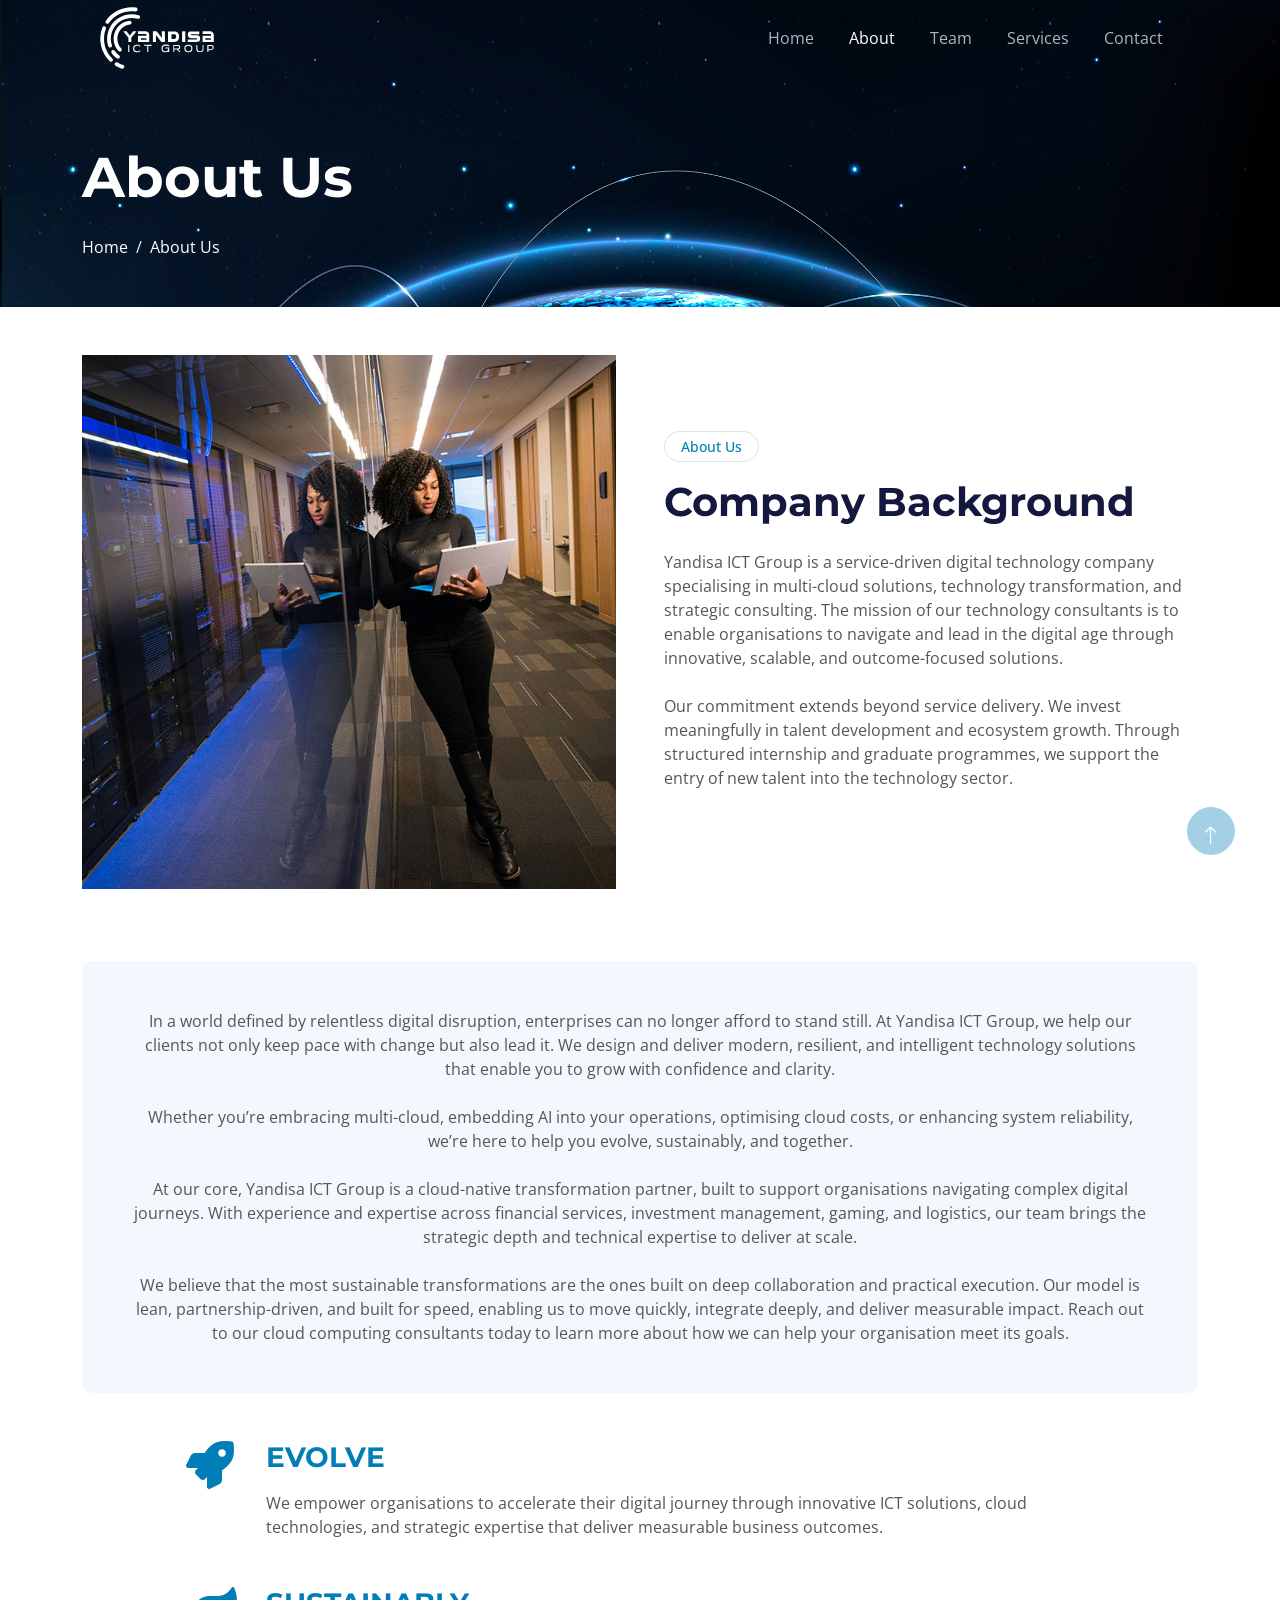
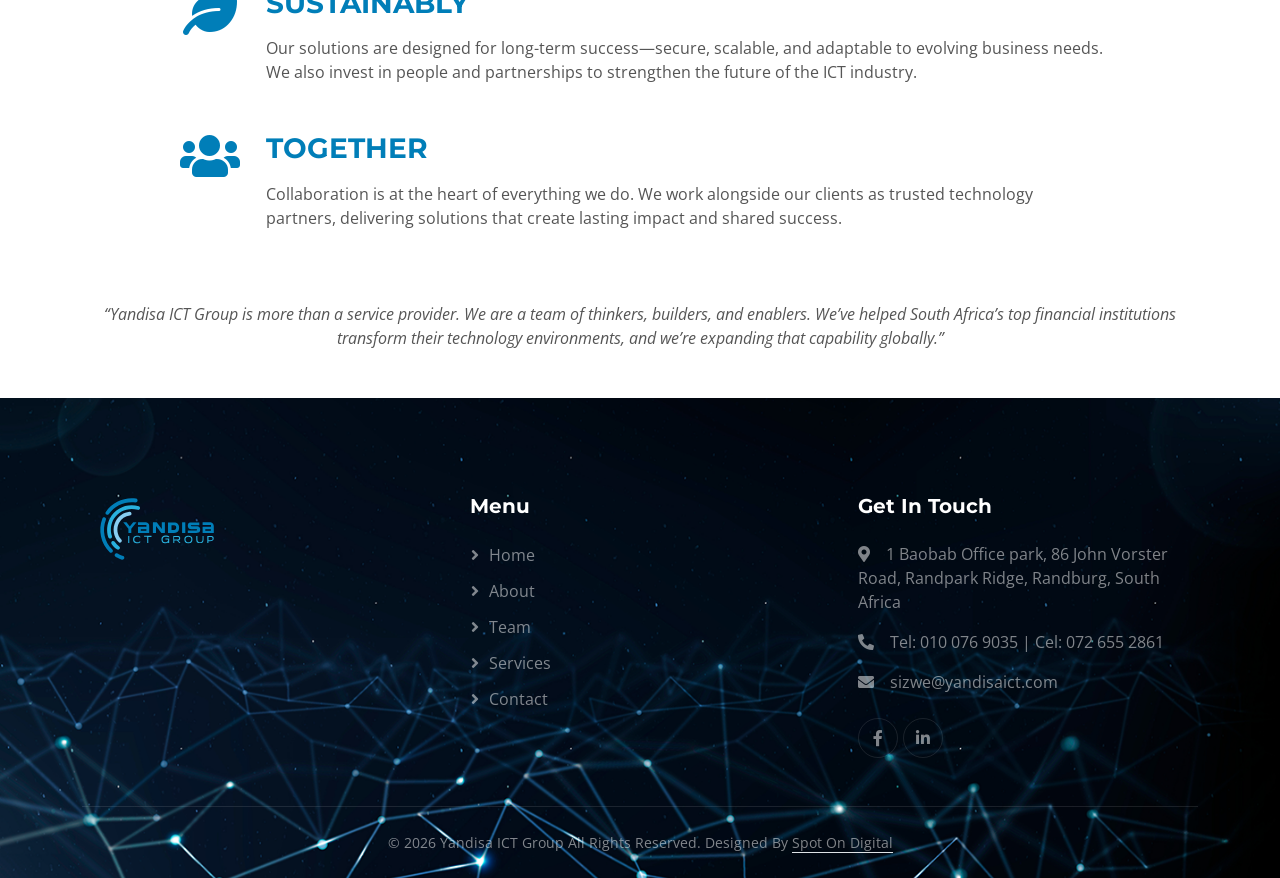
==== about.html @ d13dbe25 "Add files via upload" ====
<!DOCTYPE html>
<html lang="en">

<head>
    <meta charset="utf-8">
    <title>About</title>
    <meta content="width=device-width, initial-scale=1.0" name="viewport">
    <meta content="" name="keywords">
    <meta content="" name="description">

    <!-- Favicon -->
    <link href="img/favicon.png" rel="icon">

    <!-- Google Web Fonts -->
    <link rel="preconnect" href="https://fonts.googleapis.com">
    <link rel="preconnect" href="https://fonts.gstatic.com" crossorigin>
    <link href="https://fonts.googleapis.com/css2?family=Open+Sans:wght@400;600&family=Ubuntu:wght@500;700&display=swap"
        rel="stylesheet">
    <link rel="preconnect" href="https://fonts.googleapis.com">
    <link rel="preconnect" href="https://fonts.gstatic.com" crossorigin>
    <link href="https://fonts.googleapis.com/css2?family=Montserrat:wght@300;400;500;600;700;800;900&display=swap" rel="stylesheet">

    <!-- Icon Font Stylesheet -->
    <link href="https://cdnjs.cloudflare.com/ajax/libs/font-awesome/5.10.0/css/all.min.css" rel="stylesheet">
    <link href="https://cdn.jsdelivr.net/npm/bootstrap-icons@1.4.1/font/bootstrap-icons.css" rel="stylesheet">

    <!-- Libraries Stylesheet -->
    <link href="lib/animate/animate.min.css" rel="stylesheet">
    <link href="lib/owlcarousel/assets/owl.carousel.min.css" rel="stylesheet">

    <!-- Customized Bootstrap Stylesheet -->
    <link href="css/bootstrap.min.css" rel="stylesheet">

    <!-- Template Stylesheet -->
    <link href="css/style.css" rel="stylesheet">
</head>

<body>
    <!-- Spinner Start -->
    <div id="spinner"
        class="show bg-white position-fixed translate-middle w-100 vh-100 top-50 start-50 d-flex align-items-center justify-content-center">
        <div class="spinner-grow text-primary" style="width: 3rem; height: 3rem;" role="status">
            <span class="sr-only">Loading...</span>
        </div>
    </div>
    <!-- Spinner End -->


    <!-- Navbar Start -->
    <div class="container-fluid sticky-top">
        <div class="container">
            <nav class="navbar navbar-expand-lg navbar-dark p-0">
                <a href="index.html" class="navbar-brand">
                    <img src="img/yandisa-white.svg" alt="Yandisa Logo" class="navbar-logo">
                </a>
                <button type="button" class="navbar-toggler ms-auto me-0" data-bs-toggle="collapse"
                    data-bs-target="#navbarCollapse">
                    <span class="navbar-toggler-icon"></span>
                </button>
                <div class="collapse navbar-collapse" id="navbarCollapse">
                    <div class="navbar-nav ms-auto">
                        <a href="index.html" class="nav-item nav-link">Home</a>
                        <a href="about.html" class="nav-item nav-link active">About</a>
                        <a href="team.html" class="nav-item nav-link">Team</a>
                        <a href="service.html" class="nav-item nav-link">Services</a>
                        <a href="contact.html" class="nav-item nav-link">Contact</a>
                    </div>
                    
                </div>
            </nav>
        </div>
    </div>
    <!-- Navbar End -->


    <!-- Hero Start -->
    <div class="container-fluid pt-5 hero-header about-hero">
        <div class="container pt-5">
            <div class="row g-5 pt-5">
                <div class="col-lg-6 align-self-center text-center text-lg-start mb-lg-5">
                    <h1 class="display-4 text-white mb-4 animated slideInRight">About Us</h1>
                    <nav aria-label="breadcrumb">
                        <ol class="breadcrumb justify-content-center justify-content-lg-start mb-0">
                            <li class="breadcrumb-item"><a class="text-white" href="#">Home</a></li>
                            <li class="breadcrumb-item text-white active" aria-current="page">About Us</li>
                        </ol>
                    </nav>
                </div>
            </div>
        </div>
    </div>
    <!-- Hero End -->


    <!-- Full Screen Search Start -->
    <div class="modal fade" id="searchModal" tabindex="-1">
        <div class="modal-dialog modal-fullscreen">
            <div class="modal-content" style="background: rgba(20, 24, 62, 0.7);">
                <div class="modal-header border-0">
                    <button type="button" class="btn btn-square bg-white btn-close" data-bs-dismiss="modal"
                        aria-label="Close"></button>
                </div>
                <div class="modal-body d-flex align-items-center justify-content-center">
                    <div class="input-group" style="max-width: 600px;">
                        <input type="text" class="form-control bg-transparent border-light p-3"
                            placeholder="Type search keyword">
                        <button class="btn btn-light px-4"><i class="bi bi-search"></i></button>
                    </div>
                </div>
            </div>
        </div>
    </div>
    <!-- Full Screen Search End -->


    <!-- About Start -->
<div class="container-fluid py-5">
    <div class="container">

        <!-- Company Background -->
        <div class="row g-5 align-items-center">
            
            <div class="col-lg-6 wow fadeIn" data-wow-delay="0.1s">
                <div class="about-img">
                    <img class="img-fluid" src="img/about-img.jpg" alt="Yandisa ICT Group">
                </div>
            </div>

            <div class="col-lg-6 wow fadeIn" data-wow-delay="0.5s">
                <div class="btn btn-sm border rounded-pill text-primary px-3 mb-3">
                    About Us
                </div>

                <h1 class="mb-4">Company Background</h1>

                <p class="mb-4">
                    Yandisa ICT Group is a service-driven digital technology company
                    specialising in multi-cloud solutions, technology transformation,
                    and strategic consulting. The mission of our technology consultants
                    is to enable organisations to navigate and lead in the digital age
                    through innovative, scalable, and outcome-focused solutions.
                </p>

                <p class="mb-4">
                    Our commitment extends beyond service delivery. We invest meaningfully
                    in talent development and ecosystem growth. Through structured internship
                    and graduate programmes, we support the entry of new talent into the
                    technology sector.
                </p>
            </div>

        </div>


    
        <div class="row g-4 mt-5 justify-content-center">

    <div class="col-lg-12 wow fadeInUp" data-wow-delay="0.1s">
        <div class="bg-light rounded p-5 h-100 text-center">

            <p class="mb-4">
                In a world defined by relentless digital disruption, enterprises can no longer afford to stand still.
                At Yandisa ICT Group, we help our clients not only keep pace with change but also lead it.
                We design and deliver modern, resilient, and intelligent technology solutions that enable you
                to grow with confidence and clarity.
            </p>

            <p class="mb-4">
                Whether you’re embracing multi-cloud, embedding AI into your operations, optimising cloud
                costs, or enhancing system reliability, we’re here to help you evolve, sustainably, and together.
            </p>

            <p class="mb-4">
                At our core, Yandisa ICT Group is a cloud-native transformation partner, built to support
                organisations navigating complex digital journeys. With experience and expertise across
                financial services, investment management, gaming, and logistics, our team brings the strategic
                depth and technical expertise to deliver at scale.
            </p>

            <p class="mb-0">
                We believe that the most sustainable transformations are the ones built on deep collaboration
                and practical execution. Our model is lean, partnership-driven, and built for speed, enabling us
                to move quickly, integrate deeply, and deliver measurable impact. Reach out to our cloud
                computing consultants today to learn more about how we can help your organisation meet its goals.
            </p>

        </div>
    </div>

</div>
        
        <!-- Values Start -->
<div class="row justify-content-center mt-5">
    <div class="col-lg-10">

        <!-- Evolve -->
        <div class="d-flex align-items-start mb-5 wow fadeInUp" data-wow-delay="0.1s">
            <div class="value-icon me-4">
                <i class="fas fa-rocket"></i>
            </div>
            <div>
                <h3 class="text-primary mb-3">EVOLVE</h3>
                <p class="mb-0">
                    We empower organisations to accelerate their digital journey through
                    innovative ICT solutions, cloud technologies, and strategic expertise
                    that deliver measurable business outcomes.
                </p>
            </div>
        </div>

        <!-- Sustainably -->
        <div class="d-flex align-items-start mb-5 wow fadeInUp" data-wow-delay="0.3s">
            <div class="value-icon me-4">
                <i class="fas fa-leaf"></i>
            </div>
            <div>
                <h3 class="text-primary mb-3">SUSTAINABLY</h3>
                <p class="mb-0">
                    Our solutions are designed for long-term success—secure, scalable,
                    and adaptable to evolving business needs. We also invest in people
                    and partnerships to strengthen the future of the ICT industry.
                </p>
            </div>
        </div>

        <!-- Together -->
        <div class="d-flex align-items-start wow fadeInUp" data-wow-delay="0.5s">
            <div class="value-icon me-4">
                <i class="fas fa-users"></i>
            </div>
            <div>
                <h3 class="text-primary mb-3">TOGETHER</h3>
                <p class="mb-0">
                    Collaboration is at the heart of everything we do. We work alongside
                    our clients as trusted technology partners, delivering solutions that
                    create lasting impact and shared success.
                </p>
            </div>
        </div>

    </div>
</div>
<!-- Values End -->
      

      <!-- Closing Statement -->
<div class="mt-5 pt-4 text-center wow fadeInUp" data-wow-delay="0.7s">
    <p class="fst-italic mb-0">
        “Yandisa ICT Group is more than a service provider. We are a team of thinkers, 
        builders, and enablers. We’ve helped South Africa’s top financial institutions 
        transform their technology environments, and we’re expanding that capability globally.”
    </p>
</div>
        
    </div>
</div>
<!-- About End -->
    
    


   

   
 <!-- Footer Start -->
    <div class="container-fluid bg-dark text-white-50 footer pt-5">
        <div class="container py-5">
            <div class="row g-5">
                <div class="col-md-6 col-lg-4 wow fadeIn" data-wow-delay="0.1s">
                    <a href="index.html" class="navbar-brand">
                    <img src="img/yandisa.svg" alt="Yandisa Logo" class="navbar-logo">
                </a>
                    
                </div>
                
                <div class="col-md-6 col-lg-4 wow fadeIn" data-wow-delay="0.3s">
                    <h5 class="text-white mb-4">Menu</h5>
                    <a class="btn btn-link" href="index.html">Home</a>
                    <a class="btn btn-link" href="about.html">About</a>
                    <a class="btn btn-link" href="team.html">Team</a>
                    <a class="btn btn-link" href="service.html">Services</a>
                    <a class="btn btn-link" href="contact.html">Contact</a>
                </div>
                
                <div class="col-md-6 col-lg-4 wow fadeIn" data-wow-delay="0.5s">
                    <h5 class="text-white mb-4">Get In Touch</h5>
                    <p><i class="fa fa-map-marker-alt me-3"></i>1 Baobab Office park, 86 John Vorster Road,
                    Randpark Ridge, Randburg, South Africa</p>
                    <p><i class="fa fa-phone-alt me-3"></i>Tel: 010 076 9035 | Cel: 072 655 2861 </p>
                    <p><i class="fa fa-envelope me-3"></i>sizwe@yandisaict.com</p>
                    <div class="d-flex pt-2">
                     
                        <a class="btn btn-outline-light btn-social" href=""><i class="fab fa-facebook-f"></i></a>
                        <a class="btn btn-outline-light btn-social" href=""><i class="fab fa-linkedin-in"></i></a>
                    </div>
                </div>
                
            </div>
        </div>
        
        <div class="container wow fadeIn" data-wow-delay="0.1s">
    <div class="copyright">
        <div class="row">
            <div class="col-md-12 text-center mb-3 mb-md-0">
                &copy; <span id="currentYear"></span>
                Yandisa ICT Group All Rights Reserved.

                Designed By
                <a class="border-bottom" href="https://spotondigital.co.za">
                    Spot On Digital
                </a>
            </div>
        </div>
    </div>
</div>

<script>
    document.getElementById("currentYear").textContent = new Date().getFullYear();
</script>
        
    </div>
    <!-- Footer End -->

    <!-- Back to Top -->
    <a href="#" class="btn btn-lg btn-primary btn-lg-square back-to-top pt-2"><i class="bi bi-arrow-up"></i></a>


    <!-- JavaScript Libraries -->
    <script src="https://ajax.googleapis.com/ajax/libs/jquery/3.6.1/jquery.min.js"></script>
    <script src="https://cdn.jsdelivr.net/npm/bootstrap@5.0.0/dist/js/bootstrap.bundle.min.js"></script>
    <script src="lib/wow/wow.min.js"></script>
    <script src="lib/easing/easing.min.js"></script>
    <script src="lib/waypoints/waypoints.min.js"></script>
    <script src="lib/counterup/counterup.min.js"></script>
    <script src="lib/owlcarousel/owl.carousel.min.js"></script>

    <!-- Template Javascript -->
    <script src="js/main.js"></script>
</body>

</html>
---- css/style.css ----
/********** Template CSS **********/
:root {
    --primary: #007EB8;
    --secondary: #29B1DE;
    --light: #F4F7FE;
    --dark: #14183E;
}


/*** Spinner ***/
#spinner {
    opacity: 0;
    visibility: hidden;
    transition: opacity .5s ease-out, visibility 0s linear .5s;
    z-index: 99999;
}

#spinner.show {
    transition: opacity .5s ease-out, visibility 0s linear 0s;
    visibility: visible;
    opacity: 1;
}

.back-to-top {
    position: fixed;
    display: none;
    right: 45px;
    bottom: 45px;
    z-index: 99;
}


/*** Heading ***/
h1, h2, h3, h4, h5, h6 {
    font-family: 'Montserrat', sans-serif;
}


/*** Button ***/
.btn {
    font-weight: 500;
    transition: .5s;
}

.btn-square {
    width: 38px;
    height: 38px;
}

.btn-sm-square {
    width: 32px;
    height: 32px;
}

.btn-lg-square {
    width: 48px;
    height: 48px;
}

.btn-square,
.btn-sm-square,
.btn-lg-square {
    padding: 0;
    display: flex;
    align-items: center;
    justify-content: center;
    font-weight: normal;
    border-radius: 50px;
}

.btn-primary {
    color: #fff;
    background-color: #007EB8;
    border-color: #007EB8;
}


.navbar-logo {
    height: 70px;
    width: auto;
    display: block;
}

/*** Navbar ***/
.sticky-top {
    top: -150px;
    transition: .5s;
}

.navbar {
    padding: 11px 50 !important;
    height: 75px;
}

.navbar .navbar-nav .nav-link {
    margin-right: 35px;
    padding: 0;
    color: rgba(255, 255, 255, .7);
    outline: none;
}

.navbar .navbar-nav .nav-link:hover,
.navbar .navbar-nav .nav-link.active {
    color: rgba(255, 255, 255, 1);
}

.navbar .dropdown-toggle::after {
    border: none;
    content: "\f107";
    font-family: "Font Awesome 5 Free";
    font-weight: 900;
    vertical-align: middle;
    margin-left: 8px;
}

@media (max-width: 991.98px) {
    .navbar .navbar-nav {
        padding: 0 15px;
        background: var(--primary);
    }

    .navbar .navbar-nav .nav-link  {
        margin-right: 0;
        padding: 10px 0;
    }
}

@media (min-width: 992px) {
    .navbar .nav-item .dropdown-menu {
        display: block;
        border: none;
        margin-top: 0;
        top: 150%;
        opacity: 0;
        visibility: hidden;
        transition: .5s;
    }

    .navbar .nav-item:hover .dropdown-menu {
        top: 100%;
        visibility: visible;
        transition: .5s;
        opacity: 1;
    }
}


/*** Hero Header ***/
.hero-header {
    margin-top: -75px;
    background: url(../img/bg-hero.png) center center no-repeat;
    background-size: cover;
}

.hero-header .breadcrumb-item+.breadcrumb-item::before {
    color: var(--light);
}

.hero-image {
    animation-delay: 1s;
    animation-duration: 1.5s;
    animation-fill-mode: both;
}


/*** Main Hero Header ***/
.hero-header {
    margin-top: -75px;
    background-position: center center;
    background-repeat: no-repeat;
    background-size: cover;
}

/*** Homepage ***/
.home-hero {
    background-image: url(../img/bg-hero.png);
}

/*** About Page ***/
.about-hero {
    background-image: url(../img/bg4.jpg);
}

/*** Team Page ***/
.team-hero {
    background-image: url(../img/bg3.jpg);
}

/*** Services Page ***/
.services-hero {
    background-image: url(../img/bg5.jpg);
}

/*** Contact Page ***/
.contact-hero {
    background-image: url(../img/bg6.jpg);
}

/*** Breadcrumb ***/
.hero-header .breadcrumb-item + .breadcrumb-item::before {
    color: var(--light);
}

/*** Hero Image Animation ***/
.hero-image {
    animation-delay: 1s;
    animation-duration: 1.5s;
    animation-fill-mode: both;
}


/*** Section Title ***/
.section-title::before {
    position: absolute;
    content: "";
    width: 45px;
    height: 4px;
    bottom: 0;
    left: 0;
    background: var(--dark);
}

.section-title::after {
    position: absolute;
    content: "";
    width: 4px;
    height: 4px;
    bottom: 0;
    left: 50px;
    background: var(--dark);
}

.section-title.text-center::before {
    left: 50%;
    margin-left: -25px;
}

.section-title.text-center::after {
    left: 50%;
    margin-left: 25px;
}

.section-title h6::before,
.section-title h6::after {
    position: absolute;
    content: "";
    width: 10px;
    height: 10px;
    top: 2px;
    left: 0;
    background: rgba(33, 66, 177, .5);
}

.section-title h6::after {
    top: 5px;
    left: 3px;
}


/*** About ***/
.about-img {
    position: relative;
    overflow: hidden;
}

.about-img::after {
    position: absolute;
    content: "";
    width: 100%;
    height: 100%;
    top: 0;
    left: 0;
    background-size: contain;
}

.value-icon {
    width: 65px;
    min-width: 65px;
    text-align: center;
}

.value-icon i {
    font-size: 48px;
    color: var(--primary);
}

.value-icon + div {
    flex: 1;
}

@media (max-width: 576px) {
    .value-icon {
        width: 50px;
        min-width: 50px;
    }

    .value-icon i {
        font-size: 38px;
    }

    .value-icon.me-4 {
        margin-right: 1rem !important;
    }
}


/*** Service ***/
.service-item {
    position: relative;
    padding: 45px 30px;
    background: #FFFFFF;
    transition: .5s;
}

.service-item:hover {
    background: var(--primary);
}

.service-item .service-icon {
    margin: 0 auto 20px auto;
    width: 90px;
    height: 90px;
    color: var(--primary);
    background: var(--light);
    transition: .5s;
}

.service-item:hover .service-icon {
    background: #FFFFFF;
}

.service-item h5,
.service-item p {
    transition: .5s;
}

.service-item:hover h5,
.service-item:hover p {
    color: #FFFFFF;
}

.service-item a.btn {
    position: relative;
    display: flex;
    color: var(--primary);
    transition: .5s;
    z-index: 1;
}

.service-item:hover a.btn {
    color: var(--primary);
}

.service-item a.btn::before {
    position: absolute;
    content: "";
    width: 35px;
    height: 35px;
    top: 0;
    left: 0;
    border-radius: 35px;
    background: var(--light);
    transition: .5s;
    z-index: -1;
}

.service-item:hover a.btn::before {
    width: 100%;
    background: var(--light);
}

.service-image {
    width: 140px;
    height: 140px;
    margin: 0 auto 25px;
    border-radius: 50%;
    overflow: hidden;
}

.service-image img {
    width: 100%;
    height: 100%;
    object-fit: cover;
    border-radius: 50%;
    transition: transform 0.4s ease;
}

.service-item:hover .service-image img {
    transform: scale(1.1);
}


/*** Feature ***/
.feature {
    background: url(../img/bg3.jpg) center center no-repeat;
    background-size: cover;
}


/*** Newsletter ***/
.newsletter {
    background: url(../img/bg2.jpg) center center no-repeat;
    background-size: cover;
}

@media (min-width: 992px) {
    .newsletter .container {
        max-width: 100% !important;
    }

    .newsletter .newsletter-text  {
        padding-right: calc(((100% - 960px) / 2) + .75rem);
    }
}

@media (min-width: 1200px) {
    .newsletter .newsletter-text  {
        padding-right: calc(((100% - 1140px) / 2) + .75rem);
    }
}

@media (min-width: 1400px) {
    .newsletter .newsletter-text  {
        padding-right: calc(((100% - 1320px) / 2) + .75rem);
    }
}


/*** Case Study ***/
.case-item img {
    transition: .5s;
}
  
.case-item:hover img {
    transform: scale(1.2);
}
  
.case-overlay {
    position: absolute;
    padding: 30px;
    width: 100%;
    height: 100%;
    top: 0;
    left: 0;
    display: flex;
    flex-direction: column;
    align-items: flex-start;
    justify-content: flex-end;
    background: linear-gradient(rgba(20, 24, 62, 0), var(--dark));
    z-index: 1;
}

.case-overlay small {
    display: inline-block;
    padding: 3px 15px;
    color: #FFFFFF;
    background: rgba(20, 24, 62, .7);
    border-radius: 25px;
    margin-bottom: 15px;
}

.case-overlay span.btn:hover {
    color: var(--primary);
    background: #FFFFFF;
    border-color: #FFFFFF;
}


/*** FAQs ***/
.accordion .accordion-item {
    border: none;
    margin-bottom: 15px;
}

.accordion .accordion-button {
    background: var(--light);
    border-radius: 2px;
}

.accordion .accordion-button:not(.collapsed) {
    color: #FFFFFF;
    background: var(--primary);
    box-shadow: none;
}

.accordion .accordion-button:not(.collapsed)::after {
    background-image: url("data:image/svg+xml,%3csvg xmlns='http://www.w3.org/2000/svg' viewBox='0 0 16 16' fill='%23fff'%3e%3cpath fill-rule='evenodd' d='M1.646 4.646a.5.5 0 0 1 .708 0L8 10.293l5.646-5.647a.5.5 0 0 1 .708.708l-6 6a.5.5 0 0 1-.708 0l-6-6a.5.5 0 0 1 0-.708z'/%3e%3c/svg%3e");
}

.accordion .accordion-body {
    padding: 15px 0 0 0;
}


/*** Testimonial ***/
.testimonial-carousel {
    position: relative;
}

.testimonial-carousel .owl-nav {
    position: absolute;
    width: 40px;
    height: 100%;
    top: calc(50% - 50px);
    left: -21px;
    display: flex;
    flex-direction: column;
    align-items: center;
}

.testimonial-carousel .owl-nav .owl-prev,
.testimonial-carousel .owl-nav .owl-next {
    margin: 5px 0;
    width: 40px;
    height: 40px;
    display: flex;
    align-items: center;
    justify-content: center;
    color: var(--primary);
    background: #FFFFFF;
    border: 1px solid var(--primary);
    border-radius: 40px;
    font-size: 18px;
    transition: .5s;
}

.testimonial-carousel .owl-nav .owl-prev:hover,
.testimonial-carousel .owl-nav .owl-next:hover {
    background: var(--primary);
    color: #FFFFFF;
}

.testimonial-carousel .owl-dots {
    margin-top: 35px;
    margin-left: 3rem;
}

.testimonial-carousel .owl-dot {
    position: relative;
    display: inline-block;
    margin-right: 10px;
    width: 15px;
    height: 15px;
    background: #FFFFFF;
    border: 1px solid var(--primary);
    border-radius: 15px;
    transition: .5s;
}

.testimonial-carousel .owl-dot.active {
    width: 30px;
    background: var(--primary);
}


/*** Team ***/
.team-item {
    transition: .5s;
    border: 1px solid transparent;
    transition: .5s;
}

.team-item:hover {

    border-color: var(--primary);
}


/*** Footer ***/
.footer {
    background: url(../img/footer.png) center center no-repeat;
    background-size: cover;
    width: 100%;
}

.footer .btn.btn-social {
    margin-right: 5px;
    width: 40px;
    height: 40px;
    display: flex;
    align-items: center;
    justify-content: center;
    color: rgba(255,255,255,.5);
    border: 1px solid rgba(256, 256, 256, .1);
    border-radius: 40px;
    transition: .3s;
}

.footer .btn.btn-social:hover {
    color: var(--primary);
}

.footer .btn.btn-link {
    display: block;
    margin-bottom: 10px;
    padding: 0;
    text-align: left;
    color: rgba(255,255,255,.5);
    font-weight: normal;
    transition: .3s;
}

.footer .btn.btn-link:hover {
    color: #FFFFFF;
}

.footer .btn.btn-link::before {
    position: relative;
    content: "\f105";
    font-family: "Font Awesome 5 Free";
    font-weight: 900;
    margin-right: 10px;
}

.footer .btn.btn-link:hover {
    letter-spacing: 1px;
    box-shadow: none;
}

.footer .copyright {
    padding: 25px 0;
    font-size: 14px;
    border-top: 1px solid rgba(256, 256, 256, .1);
}

.footer .copyright a {
    color: rgba(255,255,255,.5);
}

.footer .copyright a:hover {
    color: #FFFFFF;
}

.footer .footer-menu a {
    margin-right: 15px;
    padding-right: 15px;
    border-right: 1px solid rgba(255, 255, 255, .1);
}

.footer .footer-menu a:last-child {
    margin-right: 0;
    padding-right: 0;
    border-right: none;
}
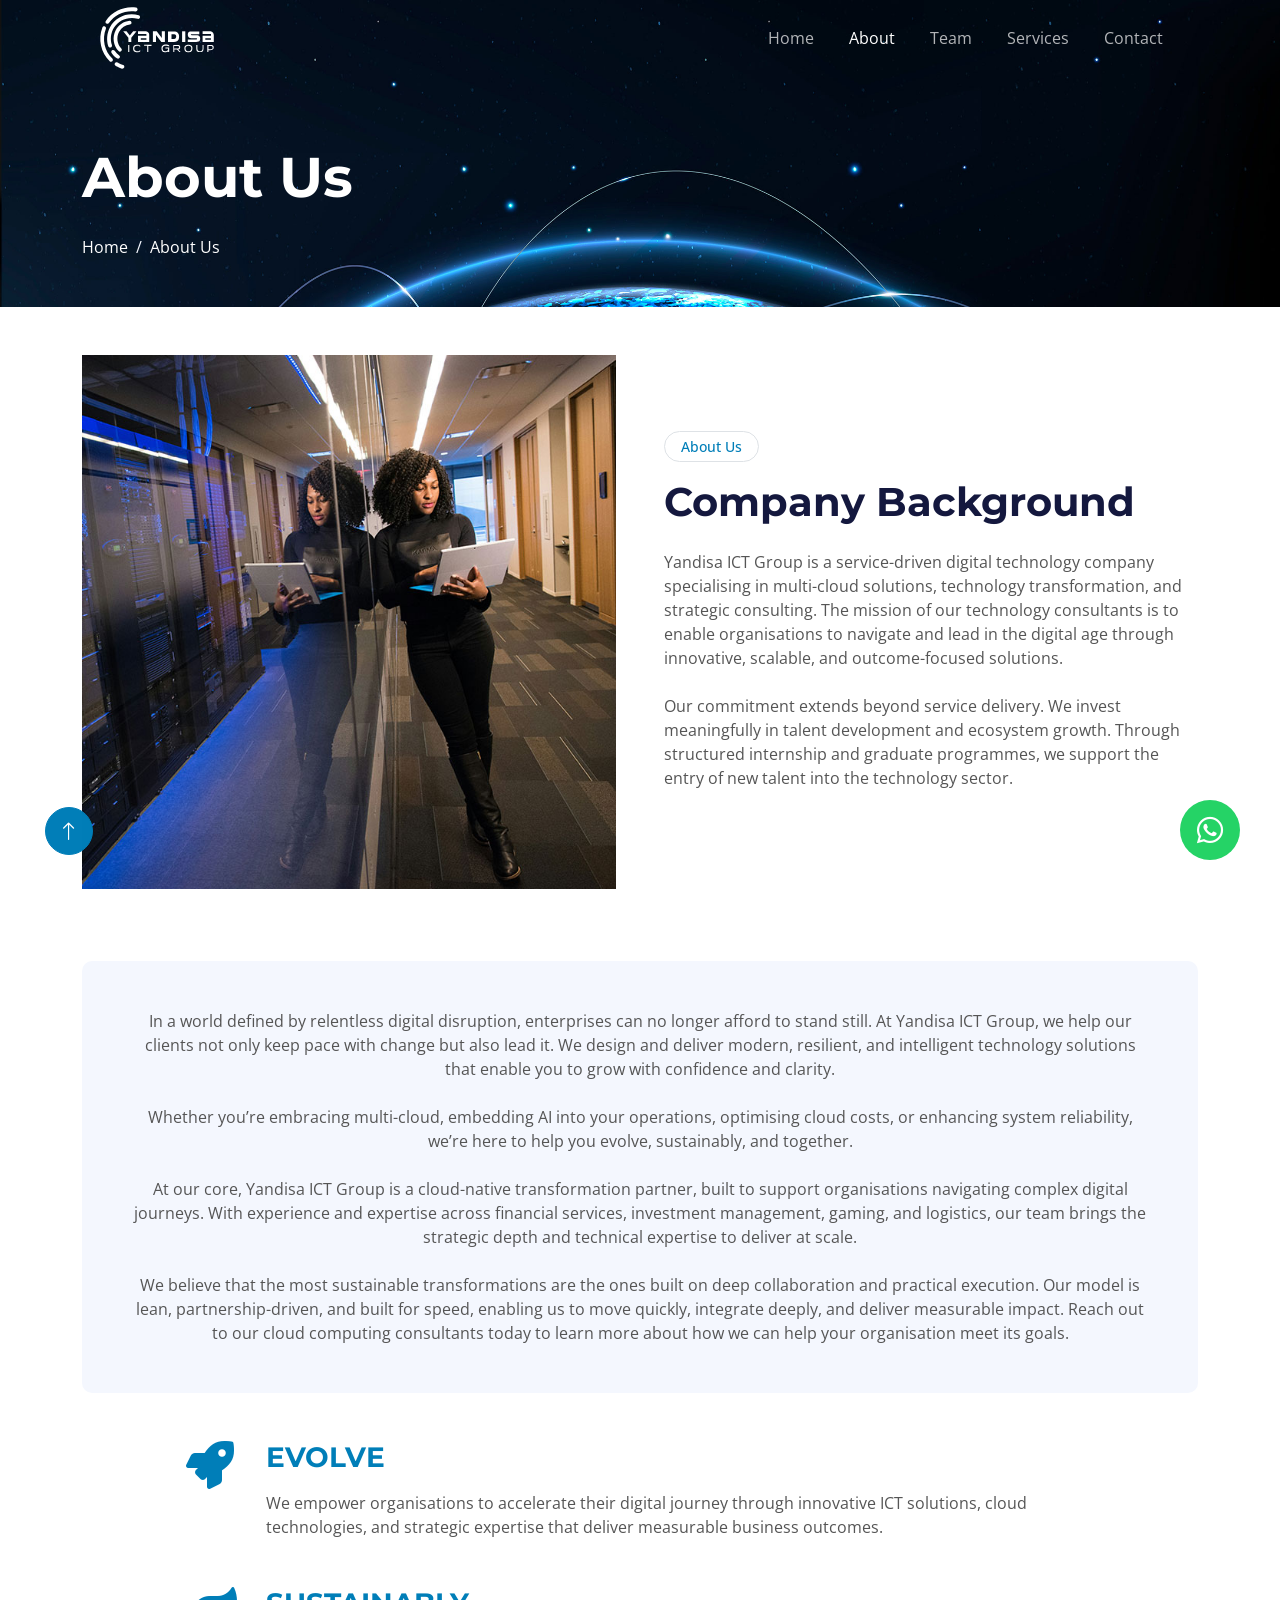
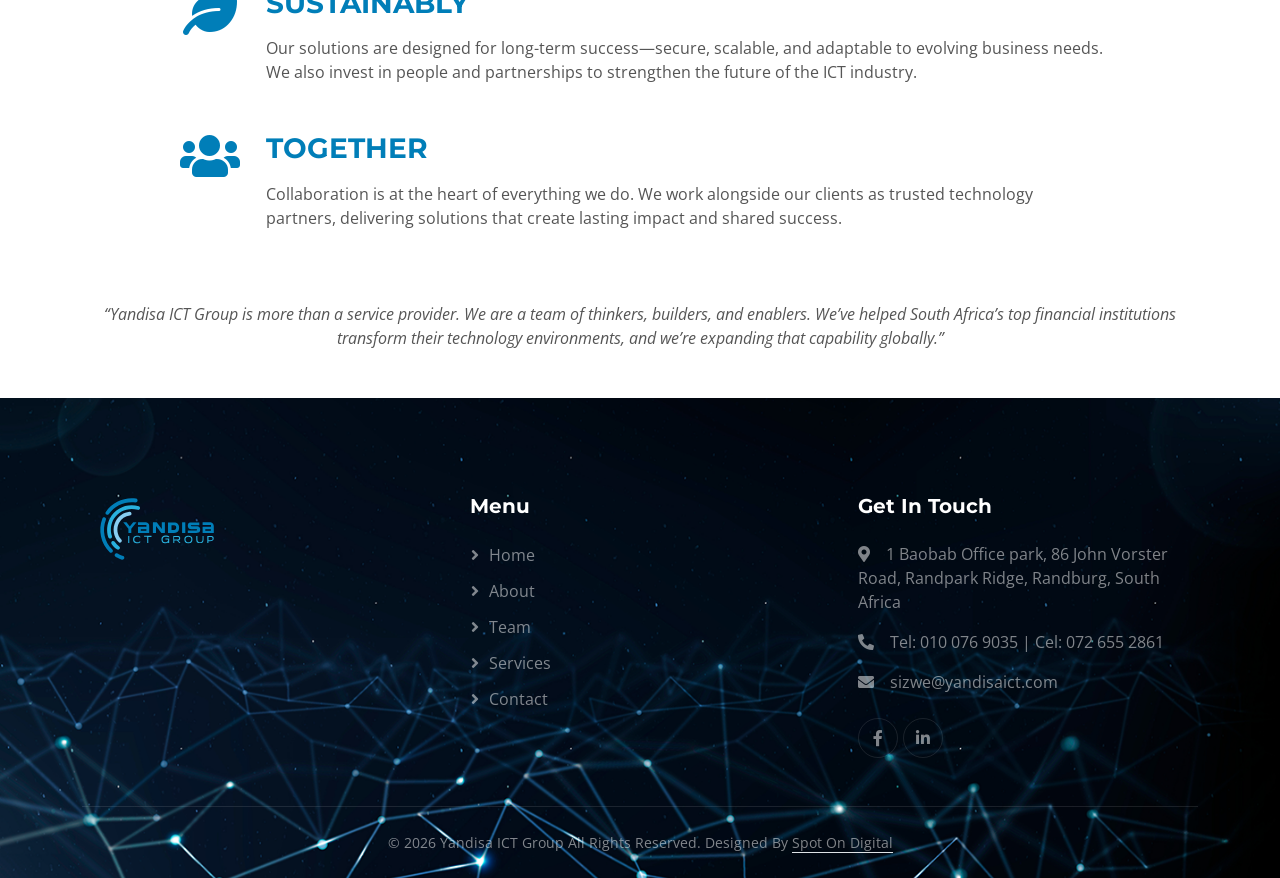
==== commit 7f0d7a91: "Add files via upload" ====
--- a/about.html
+++ b/about.html
@@ -2,11 +2,34 @@
 <html lang="en">
 
 <head>
-    <meta charset="utf-8">
-    <title>About</title>
-    <meta content="width=device-width, initial-scale=1.0" name="viewport">
-    <meta content="" name="keywords">
-    <meta content="" name="description">
+    <!-- Primary SEO -->
+    <title>About Us | Yandisa ICT Group</title>
+
+    <meta name="description" content="Learn about Yandisa ICT Group, a South African digital technology company delivering multi-cloud solutions, technology transformation and strategic ICT consulting.">
+
+    <meta name="keywords" content="About Yandisa ICT Group, ICT company South Africa, technology company Johannesburg, digital transformation, multi-cloud solutions, ICT consulting">
+
+    <meta name="author" content="Yandisa ICT Group">
+    <meta name="robots" content="index, follow">
+
+    <link rel="canonical" href="https://www.yandisaict.com/about.html">
+
+    <!-- Open Graph -->
+    <meta property="og:title" content="About Us | Yandisa ICT Group">
+    <meta property="og:description" content="Discover Yandisa ICT Group and our commitment to innovative, scalable and outcome-focused technology solutions.">
+    <meta property="og:type" content="website">
+    <meta property="og:url" content="https://www.yandisaict.com/about.html">
+    <meta property="og:site_name" content="Yandisa ICT Group">
+    
+    <!-- WhatsApp -->
+    <a href="https://api.whatsapp.com/send?phone=27726552861&text=Hello."
+       class="float"
+       target="_blank"
+       aria-label="Chat with us on WhatsApp">
+
+        <i class="fab fa-whatsapp my-float"></i>
+    </a>
+    <!-- WhatsApp End -->
 
     <!-- Favicon -->
     <link href="img/favicon.png" rel="icon">
--- a/css/style.css
+++ b/css/style.css
@@ -641,4 +641,42 @@
     margin-right: 0;
     padding-right: 0;
     border-right: none;
-}+}
+
+.back-to-top {
+    position: fixed;
+    display: none;
+    left: 45px;
+    right: auto;
+    bottom: 45px;
+    z-index: 99;
+}
+
+/*--------------------------------------------------------------
+# Whatsapp
+--------------------------------------------------------------*/
+
+.float {
+    position: fixed;
+    width: 60px;
+    height: 60px;
+    right: 40px;
+    bottom: 40px;
+    background-color: #25D366;
+    color: #fff;
+    border-radius: 50%;
+    text-align: center;
+    font-size: 30px;
+    z-index: 100;
+    display: flex;
+    align-items: center;
+    justify-content: center;
+}
+
+.float:hover {
+    color: #fff;
+}
+
+.my-float {
+    margin: 0;
+}
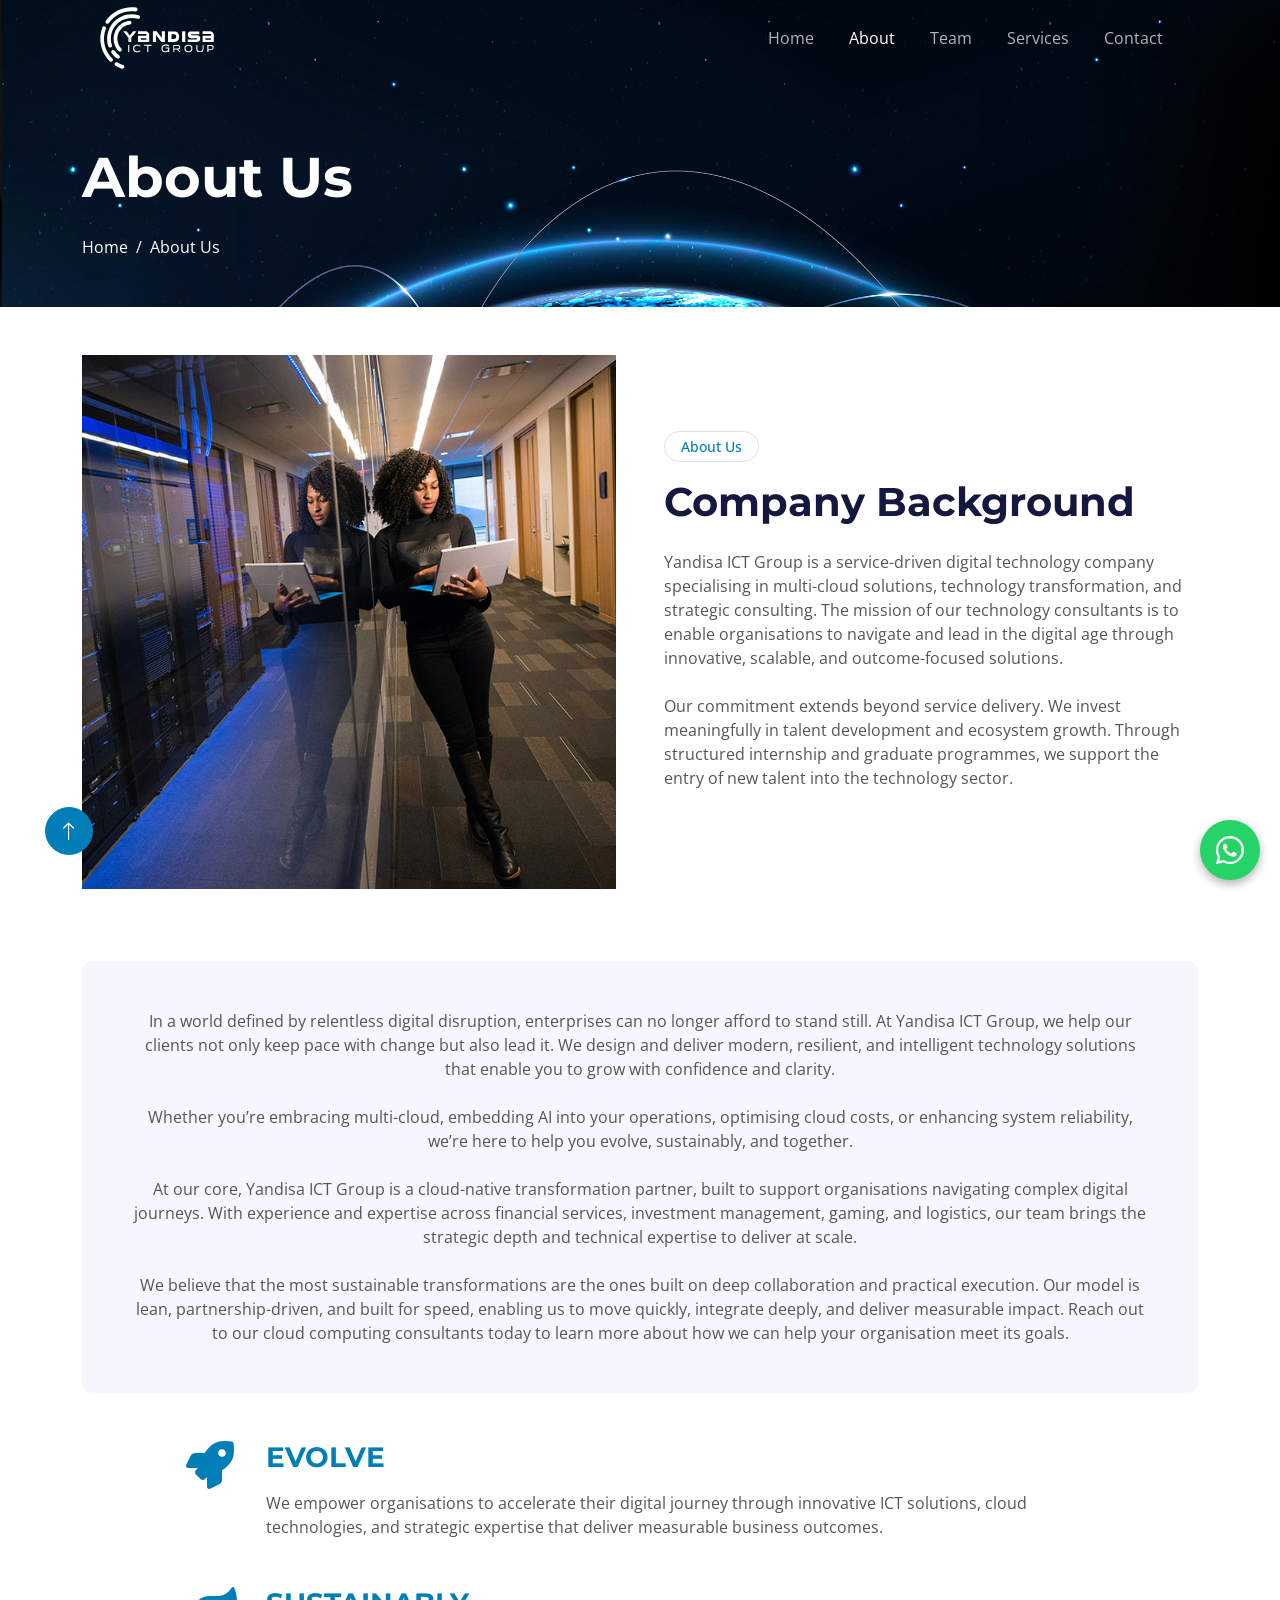
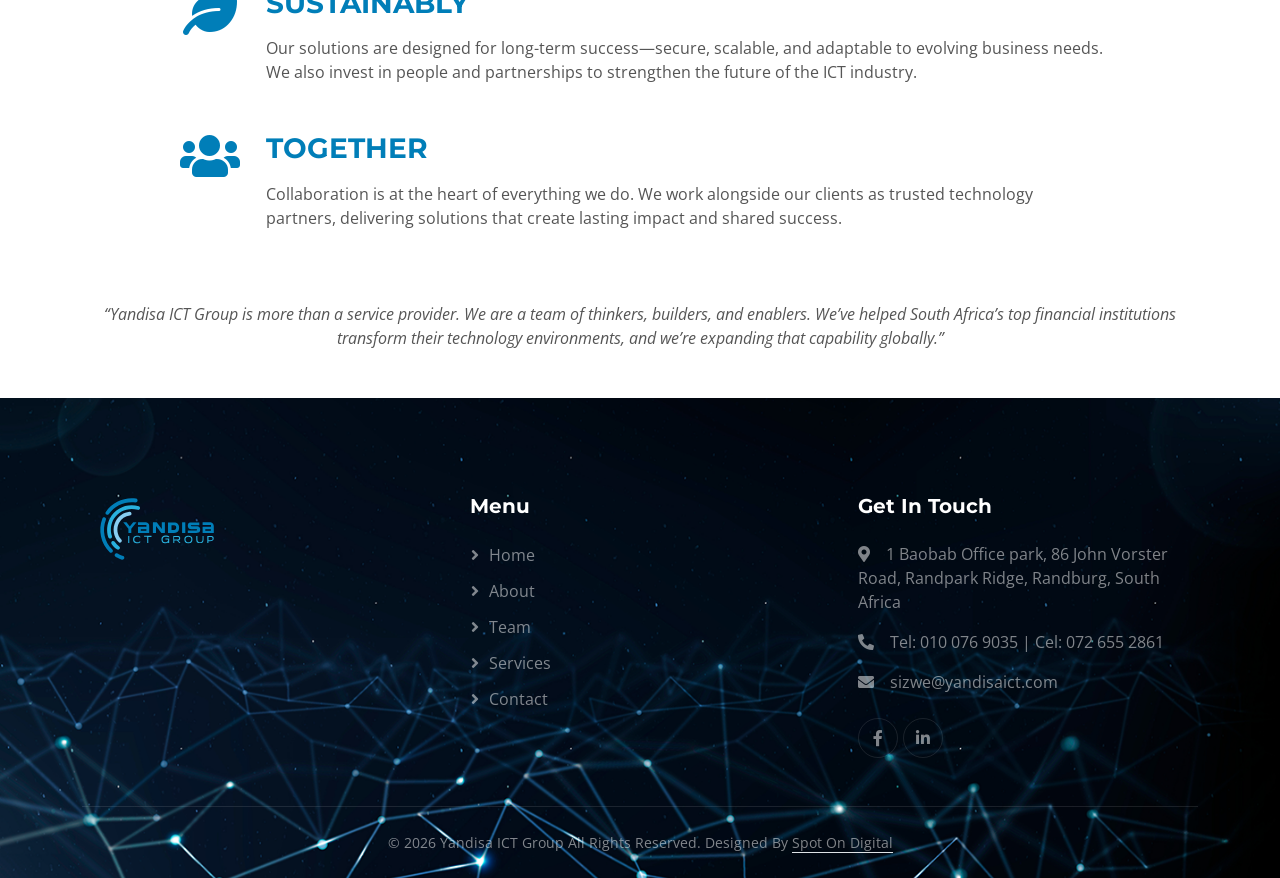
==== commit fd745aa0: "Add files via upload" ====
--- a/about.html
+++ b/about.html
@@ -4,7 +4,7 @@
 <head>
     <!-- Primary SEO -->
     <title>About Us | Yandisa ICT Group</title>
-
+    <meta content="width=device-width, initial-scale=1.0" name="viewport">
     <meta name="description" content="Learn about Yandisa ICT Group, a South African digital technology company delivering multi-cloud solutions, technology transformation and strategic ICT consulting.">
 
     <meta name="keywords" content="About Yandisa ICT Group, ICT company South Africa, technology company Johannesburg, digital transformation, multi-cloud solutions, ICT consulting">
@@ -21,15 +21,7 @@
     <meta property="og:url" content="https://www.yandisaict.com/about.html">
     <meta property="og:site_name" content="Yandisa ICT Group">
     
-    <!-- WhatsApp -->
-    <a href="https://api.whatsapp.com/send?phone=27726552861&text=Hello."
-       class="float"
-       target="_blank"
-       aria-label="Chat with us on WhatsApp">
-
-        <i class="fab fa-whatsapp my-float"></i>
-    </a>
-    <!-- WhatsApp End -->
+   
 
     <!-- Favicon -->
     <link href="img/favicon.png" rel="icon">
@@ -344,8 +336,20 @@
     </div>
     <!-- Footer End -->
 
-    <!-- Back to Top -->
-    <a href="#" class="btn btn-lg btn-primary btn-lg-square back-to-top pt-2"><i class="bi bi-arrow-up"></i></a>
+        <!-- Back to Top -->
+<a href="#" class="btn btn-lg btn-primary btn-lg-square back-to-top pt-2">
+    <i class="bi bi-arrow-up"></i>
+</a>
+    
+ 
+
+<!-- WhatsApp -->
+<a href="https://wa.me/27726552861"
+   class="float"
+   target="_blank"
+   aria-label="Chat with us on WhatsApp">
+    <i class="fab fa-whatsapp"></i>
+</a>
 
 
     <!-- JavaScript Libraries -->
--- a/css/style.css
+++ b/css/style.css
@@ -643,6 +643,10 @@
     border-right: none;
 }
 
+/*--------------------------------------------------------------
+# Back to top
+--------------------------------------------------------------*/
+
 .back-to-top {
     position: fixed;
     display: none;
@@ -660,23 +664,33 @@
     position: fixed;
     width: 60px;
     height: 60px;
-    right: 40px;
-    bottom: 40px;
-    background-color: #25D366;
+    right: 20px;
+    bottom: 20px;
+    background: #25D366;
     color: #fff;
     border-radius: 50%;
-    text-align: center;
-    font-size: 30px;
-    z-index: 100;
     display: flex;
     align-items: center;
     justify-content: center;
+    font-size: 32px;
+    text-decoration: none;
+    z-index: 99999;
+    box-shadow: 0 4px 10px rgba(0,0,0,.3);
 }
 
 .float:hover {
     color: #fff;
-}
-
-.my-float {
-    margin: 0;
-}
+    background: #20ba5a;
+}
+
+@media (max-width: 768px) {
+    .float {
+        width: 55px;
+        height: 55px;
+        right: 15px;
+        bottom: 15px;
+        font-size: 28px;
+    }
+    
+    
+    
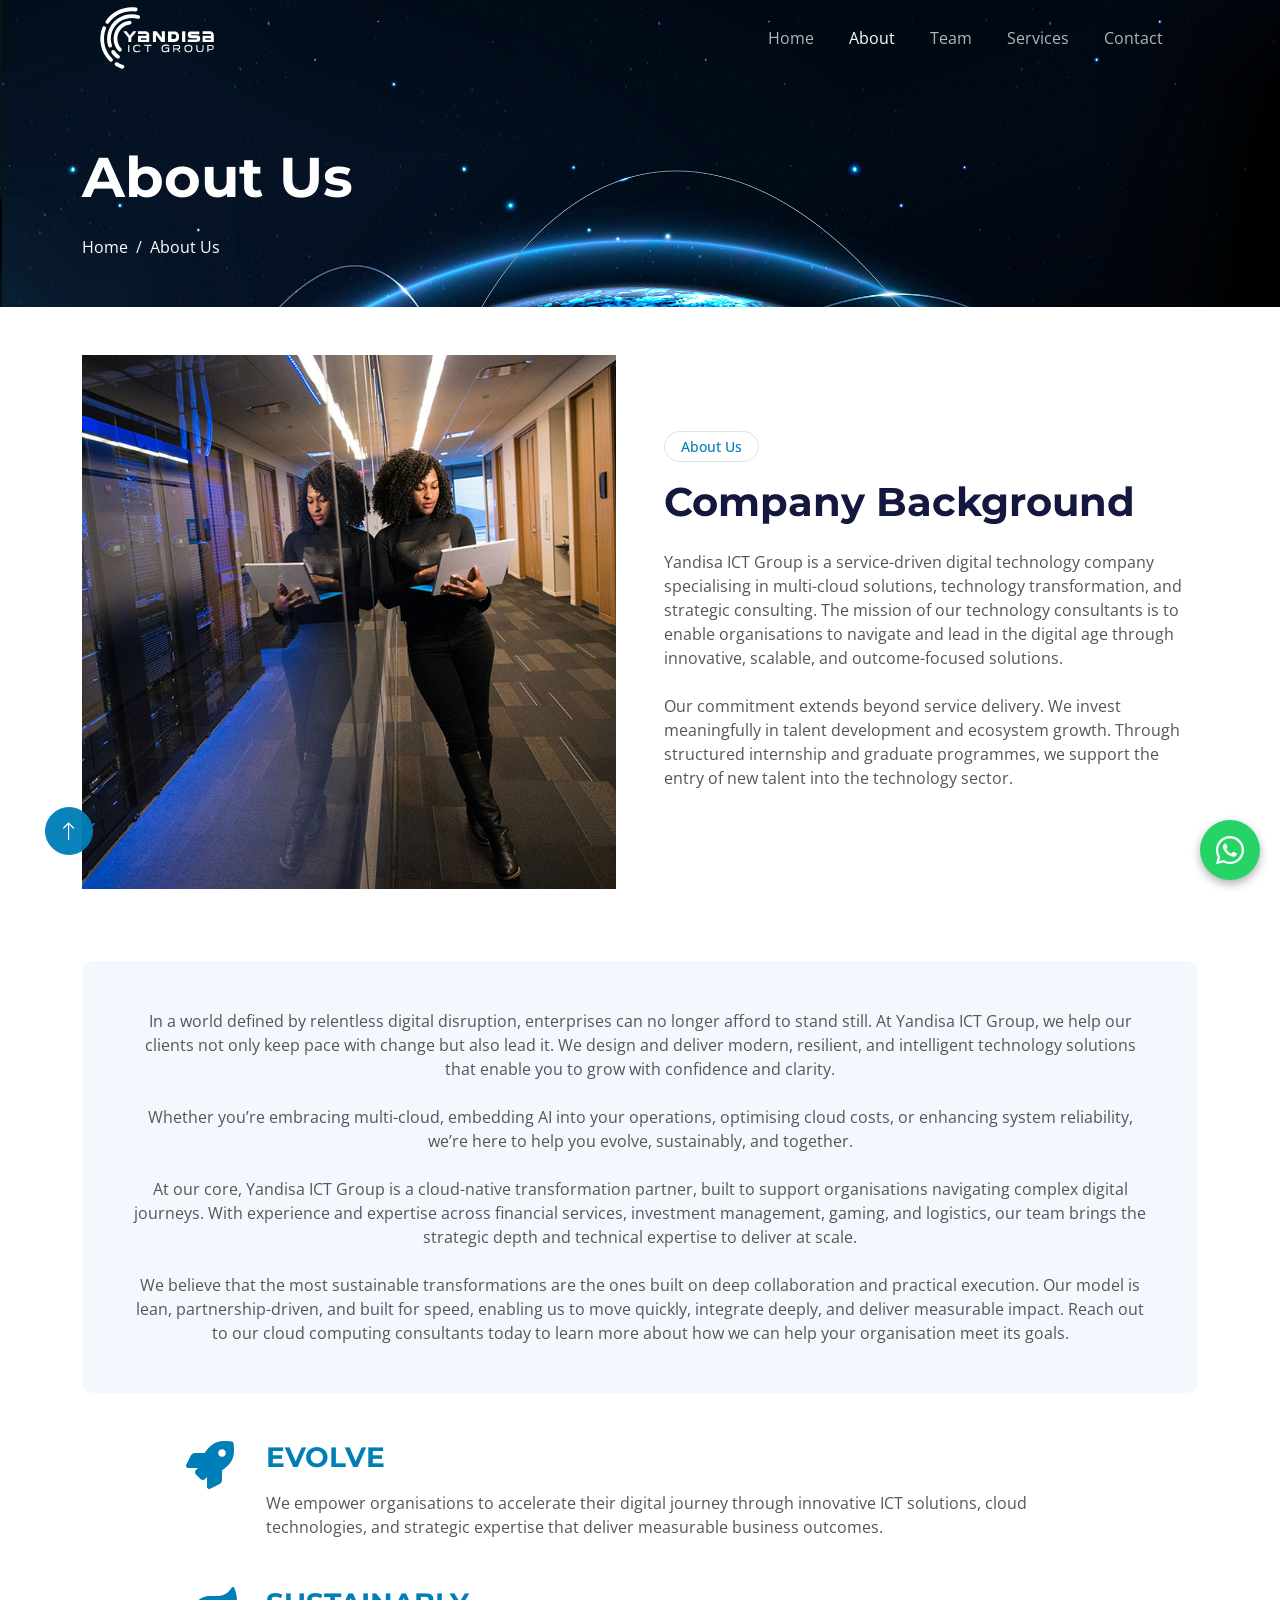
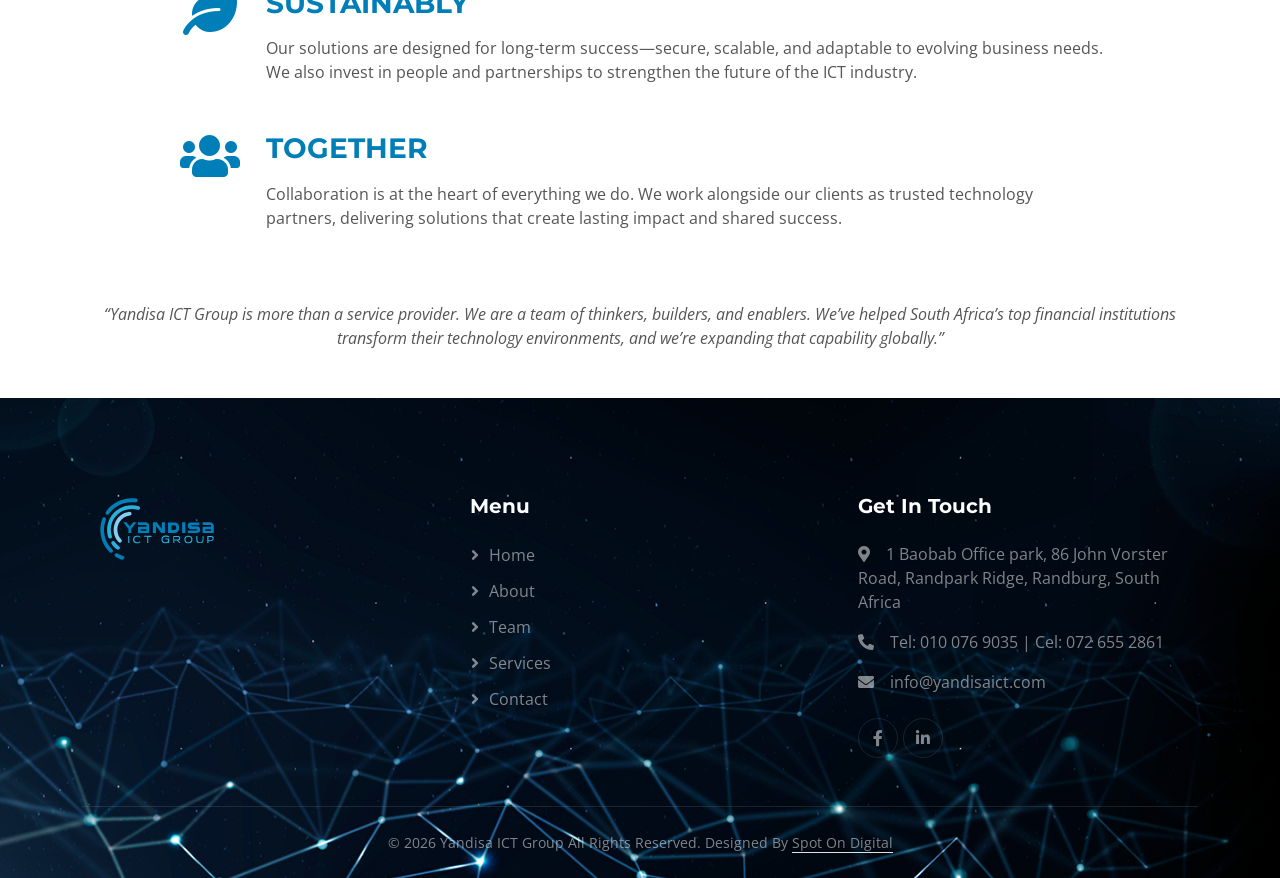
==== commit a4b49334: "Add files via upload" ====
--- a/about.html
+++ b/about.html
@@ -302,7 +302,7 @@
                     <p><i class="fa fa-map-marker-alt me-3"></i>1 Baobab Office park, 86 John Vorster Road,
                     Randpark Ridge, Randburg, South Africa</p>
                     <p><i class="fa fa-phone-alt me-3"></i>Tel: 010 076 9035 | Cel: 072 655 2861 </p>
-                    <p><i class="fa fa-envelope me-3"></i>sizwe@yandisaict.com</p>
+                    <p><i class="fa fa-envelope me-3"></i>info@yandisaict.com</p>
                     <div class="d-flex pt-2">
                      
                         <a class="btn btn-outline-light btn-social" href=""><i class="fab fa-facebook-f"></i></a>
